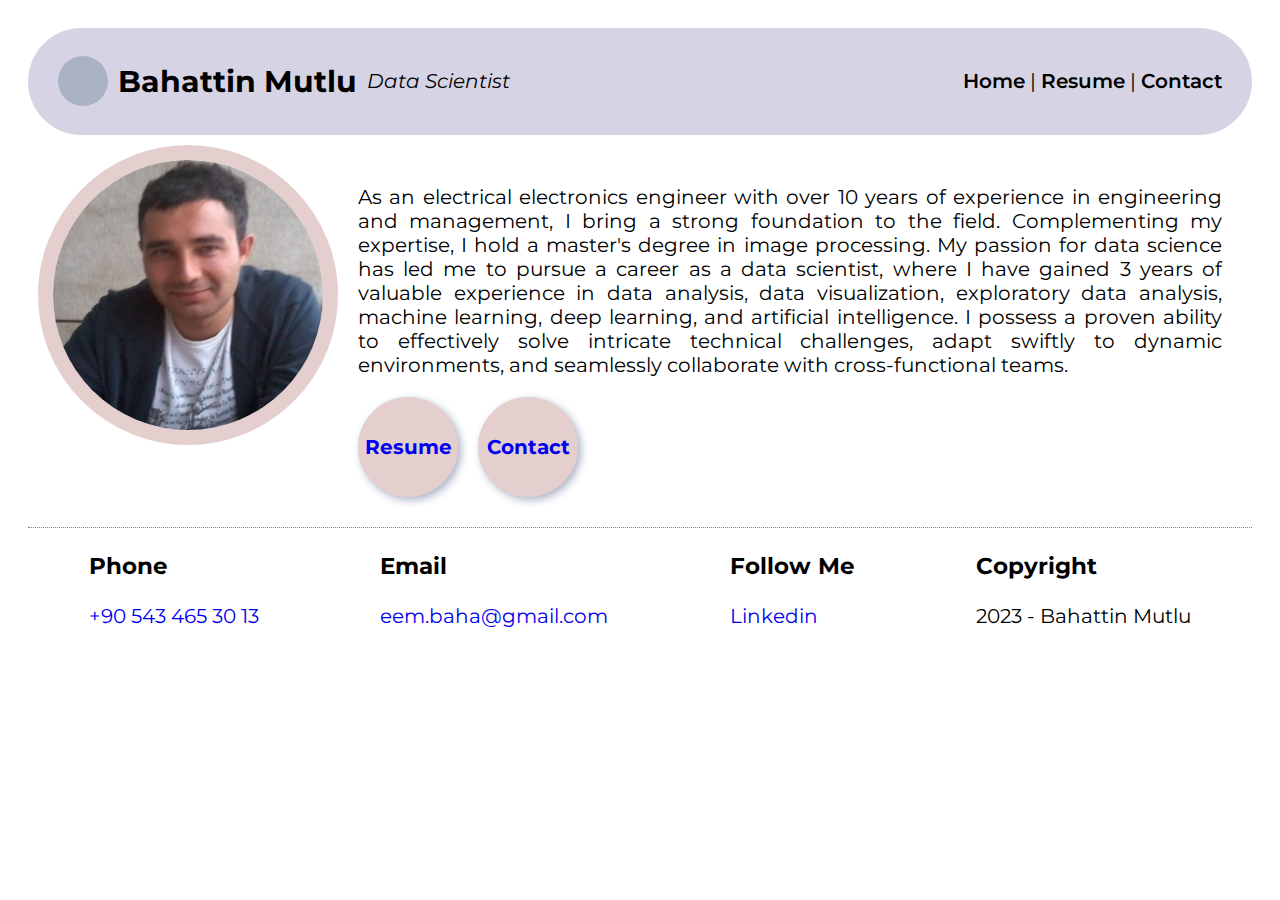
==== index.html @ 0612375e "ilk versiyon" ====
<!DOCTYPE html>
<html lang="en">
  <head>
    <meta charset="UTF-8" />
    <meta http-equiv="X-UA-Compatible" content="IE=edge" />
    <meta name="viewport" content="width=device-width, initial-scale=1.0" />
    <title>Bahattin Mutlu - Resume</title>
    <link rel="stylesheet" href="css/style.css" />
  </head>
  <body>

    <!-- PAGE HEADER -->
    <div class="header">
      <div class="title">
        <span></span>
        <h2>Bahattin Mutlu</h2>
        <i>Data Scientist</i>
      </div>

      <div class="menu">
        <a href="index.html" title="Open home Page">Home</a> |
        <a href="resume.html">Resume</a> |
        <a href="contact.html">Contact</a>
      </div>
    </div>
    <!-- PAGE HEADER -->




    <!-- PAGE CONTENT -->
    <div class="content">
      <div class="about">
        <div class="my-photo">
          <img
            src="img/baha.jpg"
            alt="Bahattin Mutlu - my personal photo"
          />
        </div>
        <div class="description">
      
          <p>
            As an electrical electronics engineer with over 10 years of experience in engineering and management, I bring a strong foundation to the field. 
            Complementing my expertise, I hold a master's degree in image processing. 
            My passion for data science has led me to pursue a career as a data scientist, where I have gained 3 years of valuable experience in data analysis, data visualization, exploratory data analysis, machine learning, deep learning, and artificial intelligence. I possess a proven ability to effectively solve intricate technical challenges, adapt swiftly to dynamic environments, and seamlessly collaborate with cross-functional teams.
           
          </p>
          <div class="toolbar">
            <a href="resume.html">Resume</a><a href="contact.html">Contact</a>
          </div>
        </div>
      </div>
    </div>
    <!-- PAGE CONTENT -->




    <!-- PAGE FOOTER -->
    <div class="footer">
      <div>
        <h3>Phone</h3>
        <p><a href="tel:+905434653013">+90 543 465 30 13</a></p>
      </div>

      <div>
        <h3>Email</h3>
        <p><a href="eem.baha@gmail.com">eem.baha@gmail.com</a></p>
      </div>

      <div>
        <h3>Follow Me</h3>
        <p>
          <a href="https://www.linkedin.com/in/bahattinmutlu?lipi=urn%3Ali%3Apage%3Ad_flagship3_profile_view_base_contact_details%3BtBvQYMTPS1a2TWTDrHTYDw%3D%3D" target="_blank">Linkedin</a> 
        </p>
      </div>

      <div>
        <h3>Copyright</h3>
        <p>2023 - Bahattin Mutlu</p>
      </div>
    </div>
    <!-- PAGE FOOTER -->

  </body>
</html>
---- css/style.css ----
@import url("https://fonts.googleapis.com/css2?family=Montserrat:wght@100;200;300;400;500;600;700;800;900&display=swap");

:root {
  --color1: rgb(66, 64, 161);
  --color2: rgb(214, 212, 228);
  --color3: rgb(228, 206, 206);
  --color4: rgb(170, 178, 197);
}

* {
  box-sizing: border-box;
}

body {
  font-family: "Montserrat", sans-serif;
  padding: 20px;
  font-size: 20px;
}

a {
  text-decoration: none;
}

input,
textarea {
  border: 1px solid var(--color1);
  border-radius: 10px;
  padding: 15px;
  width: 100%;
  font-size: 20px;
}

button {
  border: 1px solid var(--color1);
  border-radius: 10px;
  padding: 10px 30px;
  background-color: var(--color2);
  color: rgb(170, 83, 83);
  font-size: 25px;
}

.header {
  display: flex;
  justify-content: space-between;
  align-items: center;
  background-color: var(--color2);
  padding: 10px 30px;
  border-radius: 60px;
}

.header .title {
  display: flex;
  align-items: center;
  gap: 10px;
}

.header .menu a {
  font-weight: 600;
  color: black;
}

.content h1 span,
.header span {
  width: 50px;
  height: 50px;
  border-radius: 25px;
  background-color: var(--color4);
}

.content h1 {
  display: flex;
}

.content {
  display: flex;
  flex-direction: column;
  align-items: center;
  padding: 10px;
}

.content .about {
  display: flex;
  justify-content: justify;
  width: 100%;
}

.content .about img {
  width: 300px;
  height: 300px;
  border-radius: 250px;
  border: 15px solid var(--color3);
}

.content .description {
  text-align: justify;
  display: flex;
  flex-direction: column;
  justify-content: center;
  padding: 20px;
}

.content .toolbar {
  display: flex;
  gap: 20px;
}

.content .toolbar a {
  background-color: var(--color3);
  width: 100px;
  height: 100px;
  border-radius: 50px;
  display: flex;
  justify-content: center;
  align-items: center;
  font-weight: 700;
  box-shadow: 3px 3px 8px var(--color4);
}

.section {
  width: 90%;
}

.section .card {
  text-align: justify;
  display: flex;
  align-items: center;
  border: 1px solid var(--color3);
  border-radius: 20px;
  padding: 20px;
  margin-bottom: 50px;
  gap: 40px;
  box-shadow: 3px 3px 8px var(--color4);
}

.section .card h2 {
  color: var(--color1);
  font-size: 24px;
}

.section .card .left {
  flex: 2;
}

.section .card .right {
  flex: 3;
}

.section .form-row {
  margin-bottom: 20px;
}

.footer {
  display: flex;
  justify-content: space-around;
  border-top: 1px dotted gray;
}
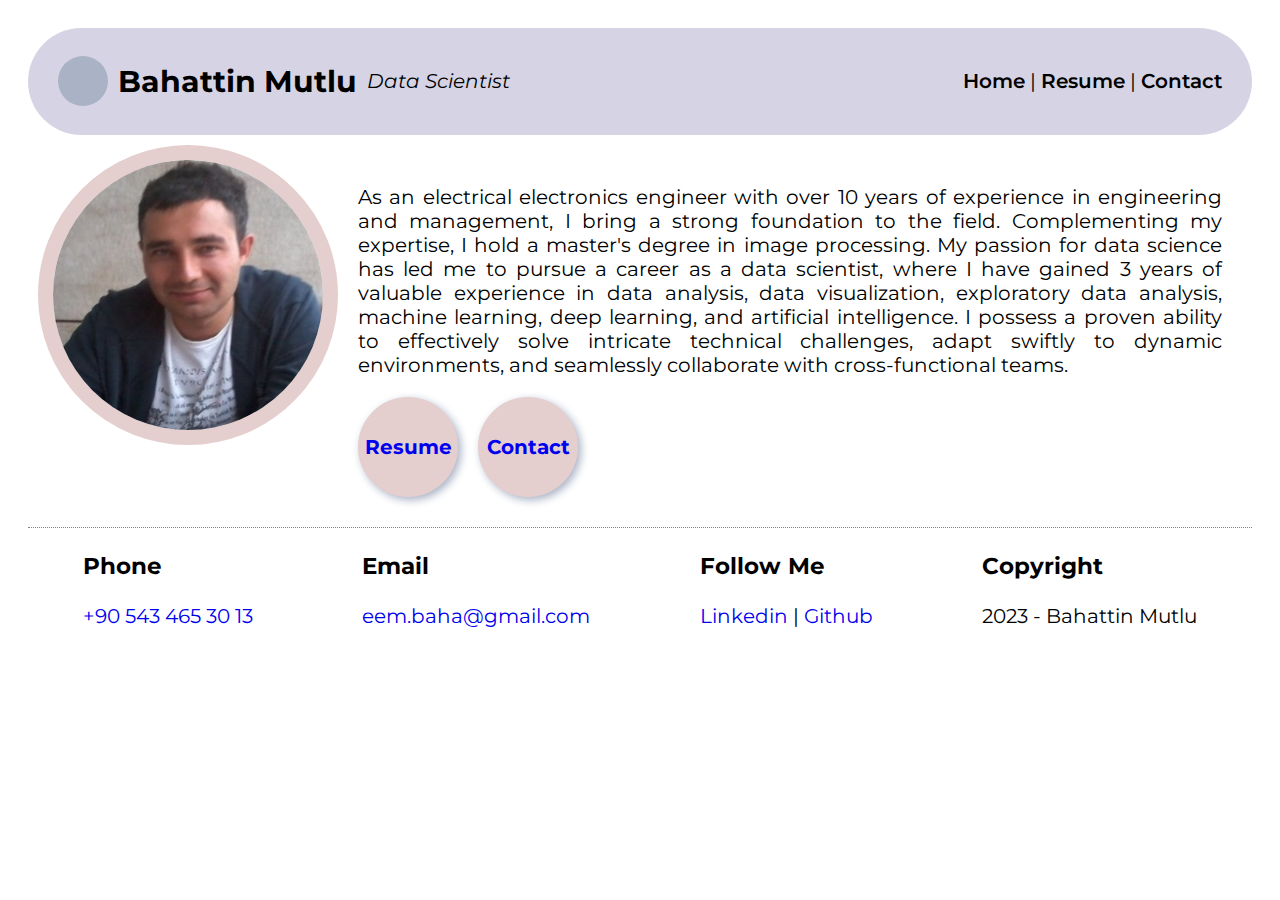
==== commit ab4b0085: "last" ====
--- a/index.html
+++ b/index.html
@@ -71,7 +71,9 @@
       <div>
         <h3>Follow Me</h3>
         <p>
-          <a href="https://www.linkedin.com/in/bahattinmutlu?lipi=urn%3Ali%3Apage%3Ad_flagship3_profile_view_base_contact_details%3BtBvQYMTPS1a2TWTDrHTYDw%3D%3D" target="_blank">Linkedin</a> 
+          <a href="https://www.linkedin.com/in/bahattinmutlu?lipi=urn%3Ali%3Apage%3Ad_flagship3_profile_view_base_contact_details%3BtBvQYMTPS1a2TWTDrHTYDw%3D%3D" target="_blank">Linkedin</a> |
+          <a href="https://github.com/mutubaha" target="_blank">Github</a> 
+
         </p>
       </div>
 
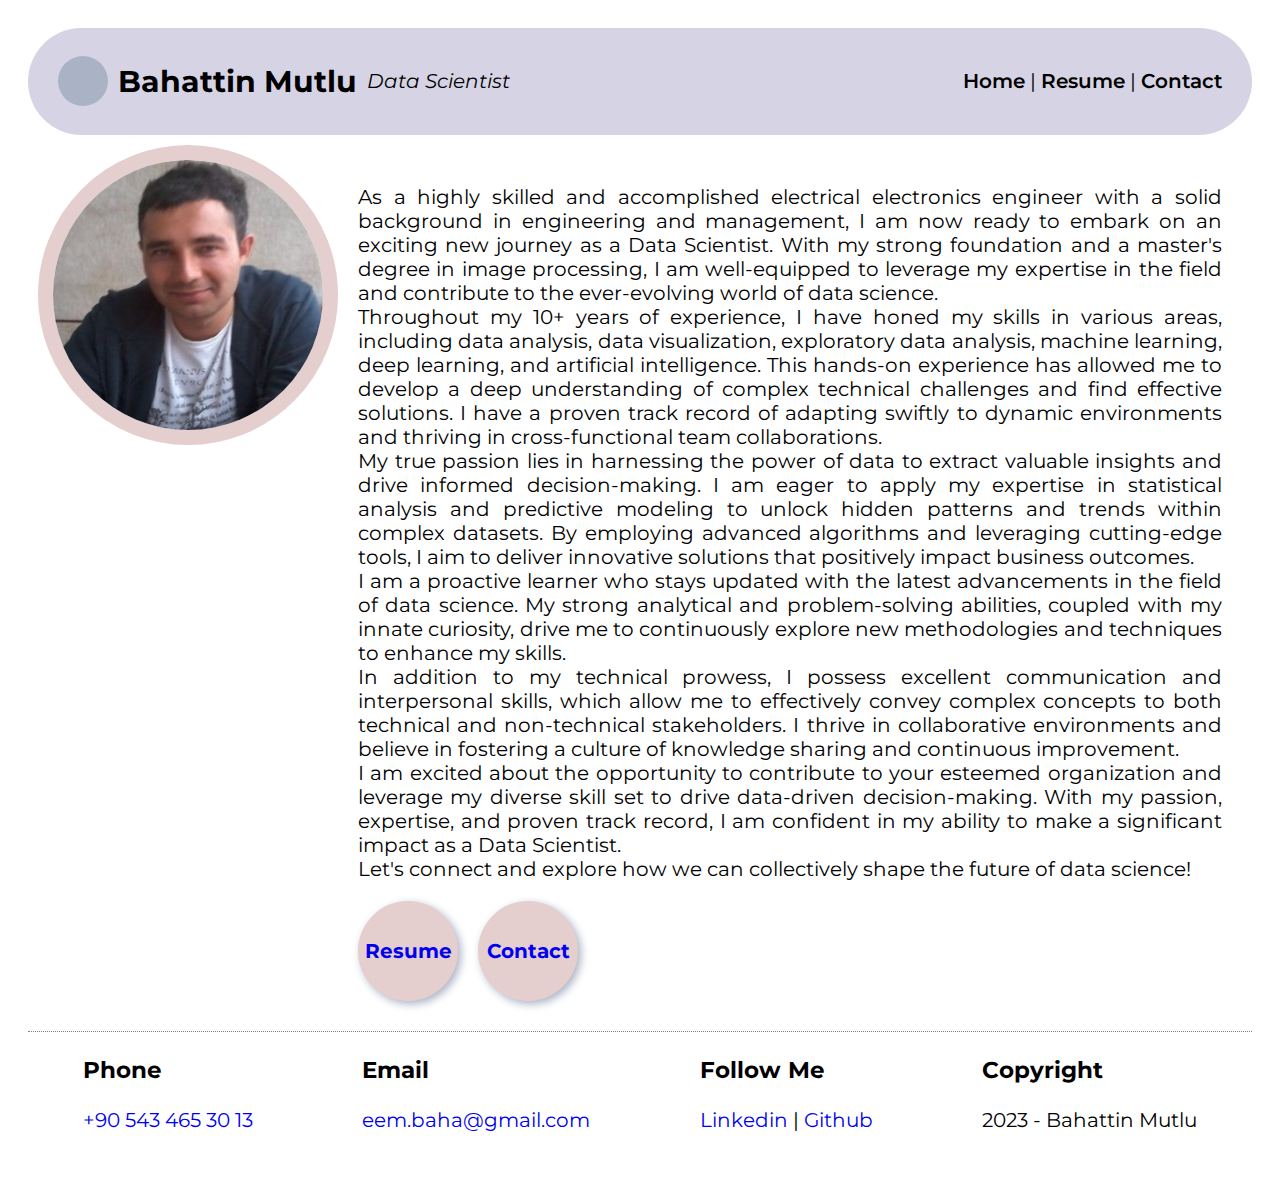
==== commit 6dbbed29: "new" ====
--- a/index.html
+++ b/index.html
@@ -40,10 +40,14 @@
         <div class="description">
       
           <p>
-            As an electrical electronics engineer with over 10 years of experience in engineering and management, I bring a strong foundation to the field. 
-            Complementing my expertise, I hold a master's degree in image processing. 
-            My passion for data science has led me to pursue a career as a data scientist, where I have gained 3 years of valuable experience in data analysis, data visualization, exploratory data analysis, machine learning, deep learning, and artificial intelligence. I possess a proven ability to effectively solve intricate technical challenges, adapt swiftly to dynamic environments, and seamlessly collaborate with cross-functional teams.
-           
+            As a highly skilled and accomplished electrical electronics engineer with a solid background in engineering and management, I am now ready to embark on an exciting new journey as a Data Scientist. With my strong foundation and a master's degree in image processing, I am well-equipped to leverage my expertise in the field and contribute to the ever-evolving world of data science.
+            <br> Throughout my 10+ years of experience, I have honed my skills in various areas, including data analysis, data visualization, exploratory data analysis, machine learning, deep learning, and artificial intelligence. This hands-on experience has allowed me to develop a deep understanding of complex technical challenges and find effective solutions. I have a proven track record of adapting swiftly to dynamic environments and thriving in cross-functional team collaborations.
+            <br> My true passion lies in harnessing the power of data to extract valuable insights and drive informed decision-making. I am eager to apply my expertise in statistical analysis and predictive modeling to unlock hidden patterns and trends within complex datasets. By employing advanced algorithms and leveraging cutting-edge tools, I aim to deliver innovative solutions that positively impact business outcomes.
+            <br> I am a proactive learner who stays updated with the latest advancements in the field of data science. My strong analytical and problem-solving abilities, coupled with my innate curiosity, drive me to continuously explore new methodologies and techniques to enhance my skills.
+            <br> In addition to my technical prowess, I possess excellent communication and interpersonal skills, which allow me to effectively convey complex concepts to both technical and non-technical stakeholders. I thrive in collaborative environments and believe in fostering a culture of knowledge sharing and continuous improvement.
+            <br> I am excited about the opportunity to contribute to your esteemed organization and leverage my diverse skill set to drive data-driven decision-making. With my passion, expertise, and proven track record, I am confident in my ability to make a significant impact as a Data Scientist.
+            <br> Let's connect and explore how we can collectively shape the future of data science!
+            
           </p>
           <div class="toolbar">
             <a href="resume.html">Resume</a><a href="contact.html">Contact</a>
